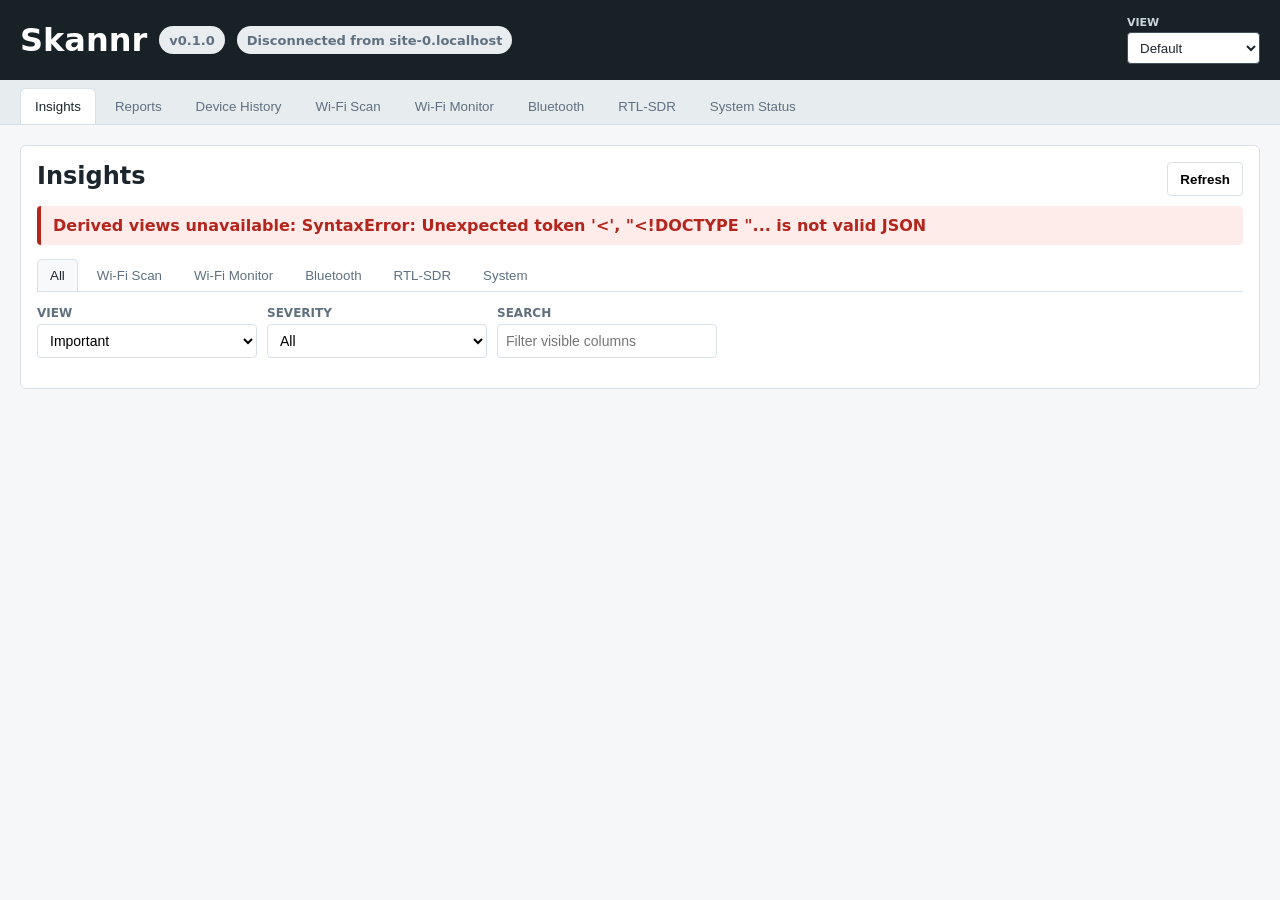
==== static/index.html @ c68ab0bd "Initial Skannr commit" ====
<!doctype html>
<html lang="en">
<head>
  <meta charset="utf-8">
  <meta name="viewport" content="width=device-width, initial-scale=1">
  <title>Skannr</title>
  <link rel="stylesheet" href="/static/style.css?v=20260519-skannr">
</head>
<body>
  <header>
    <div class="header-title">
      <h1>Skannr</h1>
      <div id="app-version" class="badge muted">v0.1.0</div>
      <div id="socket-state" class="badge muted">Disconnected</div>
    </div>
    <div class="header-actions">
      <label>View
        <select id="view-window-filter">
          <option value="default">Default</option>
          <option value="all">All retained logs</option>
        </select>
      </label>
    </div>
  </header>

  <nav class="tabs">
    <button class="tab active" data-tab="insights">Insights</button>
    <button class="tab" data-tab="reports">Reports</button>
    <button class="tab" data-tab="history">Device History</button>
    <button class="tab" data-tab="wifi">Wi-Fi Scan</button>
    <button class="tab" data-tab="wifi_monitor">Wi-Fi Monitor</button>
    <button class="tab" data-tab="bluetooth">Bluetooth</button>
    <button class="tab" data-tab="rtlsdr">RTL-SDR</button>
    <button class="tab" data-tab="system">System Status</button>
  </nav>

  <main>
    <section id="tab-insights" class="panel active">
      <div class="panel-head">
        <h2>Insights</h2>
        <button id="insights-refresh" class="action-button">Refresh</button>
      </div>
      <div id="insights-status" class="status-strip muted">Waiting for insights</div>
      <div class="subtabs" data-subtab-group="insights"></div>
      <div class="filter-bar">
        <label>View
          <select id="insights-activity-filter">
            <option value="important">Important</option>
            <option value="recent">Recent</option>
            <option value="all">All</option>
          </select>
        </label>
        <label>Severity
          <select id="insights-severity-filter">
            <option value="all">All</option>
            <option value="warning">Warning only</option>
            <option value="warning_error">Warning + Error</option>
            <option value="error">Error only</option>
          </select>
        </label>
        <label>Search
          <input id="insights-search" type="search" placeholder="Filter visible columns">
        </label>
      </div>
      <table class="system-status-table">
        <thead id="insights-head"></thead>
        <tbody id="insights-list"></tbody>
      </table>
    </section>

    <section id="tab-reports" class="panel">
      <div class="panel-head">
        <h2>Reports</h2>
        <button id="reports-refresh" class="action-button">Refresh</button>
      </div>
      <div id="reports-status" class="status-strip muted">Waiting for reports</div>
      <div class="subtabs" data-subtab-group="reports"></div>
      <div class="filter-bar">
        <label>Search
          <input id="reports-search" type="search" placeholder="Filter visible columns">
        </label>
      </div>
      <table class="reports-table">
        <thead id="reports-head"></thead>
        <tbody id="reports-list"></tbody>
      </table>
    </section>

    <section id="tab-history" class="panel">
      <div class="panel-head">
        <h2>Device History</h2>
        <button id="history-refresh" class="action-button">Refresh</button>
      </div>
      <div id="history-status" class="status-strip muted">Waiting for device history</div>
      <div class="subtabs" data-subtab-group="history"></div>
      <div class="filter-bar">
        <label>Search
          <input id="history-search" type="search" placeholder="Filter visible columns">
        </label>
      </div>
      <div id="history-wifi-panel" class="subpanel history-source-panel" data-source="wifi">
        <h3>Wi-Fi Access Points</h3>
        <table>
          <thead><tr><th>SSID</th><th>BSSID</th><th>Vendor</th><th>First Seen</th><th>Last Seen</th><th>Channels / Freq</th><th>Encryption</th><th>Signal</th><th>Seen</th><th>Insights</th></tr></thead>
          <tbody id="history-wifi-aps"></tbody>
        </table>
        <h3>Wi-Fi Clients</h3>
        <table>
          <thead><tr><th>Client MAC</th><th>Vendor</th><th>Probed SSIDs</th><th>First Seen</th><th>Last Seen</th><th>Signal</th><th>Probes</th><th>Assoc</th><th>Deauth</th><th>Disassoc</th><th>Insights</th></tr></thead>
          <tbody id="history-wifi-clients"></tbody>
        </table>
      </div>
      <div id="history-wifi-monitor-panel" class="subpanel history-source-panel" data-source="wifi_monitor">
        <h3>Wi-Fi Monitor</h3>
        <div class="status-strip muted">Monitor-mode AP, probe, association, and deauth events are folded into the Wi-Fi device history above.</div>
      </div>
      <div id="history-bluetooth-panel" class="subpanel history-source-panel" data-source="bluetooth">
        <h3>Bluetooth Devices</h3>
        <table>
          <thead><tr><th>MAC</th><th>Transport</th><th>Names</th><th>Manufacturer</th><th>Model</th><th>Firmware</th><th>First Seen</th><th>Last Seen</th><th>Signal</th><th>BLE Seen</th><th>BLE Updates</th><th>BLE Lost</th><th>Classic Seen</th><th>Sessions</th><th>Insights</th></tr></thead>
          <tbody id="history-bluetooth-devices"></tbody>
        </table>
      </div>
      <div id="history-rtlsdr-panel" class="subpanel history-source-panel" data-source="rtlsdr">
        <h3>RTL-SDR</h3>
        <div class="status-strip muted">No RTL-SDR device-history summary yet</div>
      </div>
      <div id="history-system-panel" class="subpanel history-source-panel" data-source="system">
        <h3>System</h3>
        <div class="status-strip muted">No System device-history summary yet</div>
      </div>
    </section>

    <section id="tab-wifi" class="panel">
      <div class="panel-head">
        <h2>Wi-Fi Scan</h2>
        <div id="wifi-status" class="badge">Waiting</div>
      </div>
      <div id="wifi-banner" class="status-strip muted">Waiting for collector status</div>
      <div class="filter-bar">
        <label>SSID
          <select id="wifi-ssid-filter">
            <option value="all">All</option>
          </select>
        </label>
        <label>Encryption
          <select id="wifi-encryption-filter">
            <option value="all">All</option>
          </select>
        </label>
        <label>Signal
          <select id="wifi-signal-filter">
            <option value="all">All</option>
          </select>
        </label>
      </div>
      <h3>Access Points</h3>
      <table>
        <thead><tr><th>SSID</th><th>BSSID</th><th>Vendor</th><th>Channel / Freq</th><th>Encryption</th><th>Signal</th><th>Last Seen</th></tr></thead>
        <tbody id="wifi-aps"></tbody>
      </table>
    </section>

    <section id="tab-wifi_monitor" class="panel">
      <div class="panel-head">
        <h2>Wi-Fi Monitor</h2>
        <div id="wifi_monitor-status" class="badge">Waiting</div>
      </div>
      <div id="wifi_monitor-banner" class="status-strip muted">Waiting for collector status</div>
      <div id="wifi-monitor-plan" class="status-strip muted">Start on demand after a monitor-mode interface exists</div>
      <table>
        <thead><tr><th>Type</th><th>Channel</th><th>Client</th><th>AP/BSSID</th><th>SSID</th><th>Signal</th><th>Time</th></tr></thead>
        <tbody id="wifi-monitor-events"></tbody>
      </table>
    </section>

    <section id="tab-bluetooth" class="panel">
      <div class="panel-head">
        <h2>Bluetooth</h2>
      </div>
      <div class="subtabs">
        <button class="subtab active" data-bluetooth-subtab="ble">BLE Scan</button>
        <button class="subtab" data-bluetooth-subtab="classic">Classic Scan</button>
        <button class="subtab" data-bluetooth-subtab="identify">BLE Identify</button>
      </div>

      <div class="subpanel bluetooth-source-panel active" data-bluetooth-source="ble">
        <div class="panel-head">
          <h3>BLE Scan</h3>
          <div id="ble-status" class="badge">Waiting</div>
        </div>
        <div id="ble-banner" class="status-strip muted">Waiting for collector status</div>
        <div class="filter-bar">
          <label>MAC
            <select id="ble-mac-filter">
              <option value="all">All</option>
            </select>
          </label>
        </div>
        <table>
          <thead><tr><th>MAC</th><th>Name</th><th>RSSI</th><th>Manufacturer</th><th>Services</th><th>Last Seen</th></tr></thead>
          <tbody id="ble-devices"></tbody>
        </table>
      </div>

      <div class="subpanel bluetooth-source-panel" data-bluetooth-source="classic">
        <div class="panel-head">
          <h3>Classic Scan</h3>
          <div id="bt_classic-status" class="badge">Waiting</div>
        </div>
        <div id="bt_classic-banner" class="status-strip muted">Start classic Bluetooth inquiry on demand</div>
        <div id="bt-classic-scan-state" class="status-strip muted">No classic inquiry pass has completed yet</div>
        <div class="control-bar">
          <button id="bt-classic-start" class="action-button">Start Classic Scan</button>
          <button id="bt-classic-stop" class="action-button">Stop Classic Scan</button>
        </div>
        <table>
          <thead><tr><th>MAC</th><th>Name</th><th>Manufacturer</th><th>Class</th><th>Clock Offset</th><th>Last Seen</th></tr></thead>
          <tbody id="bt-classic-devices"></tbody>
        </table>
      </div>

      <div class="subpanel bluetooth-source-panel" data-bluetooth-source="identify">
        <div class="panel-head">
          <h3>BLE Identify</h3>
          <div id="ble_identify-status" class="badge">Waiting</div>
        </div>
        <div id="ble_identify-banner" class="status-strip muted">Enter a BLE MAC and identify on demand</div>
        <div class="control-bar">
          <label>BLE MAC <input id="ble-identify-mac" type="text" placeholder="AA:BB:CC:DD:EE:FF"></label>
          <label>Timeout seconds <input id="ble-identify-timeout" type="number" value="10" min="1"></label>
          <button id="ble-identify-button" class="action-button">Identify</button>
        </div>
        <h3>Known BLE Devices</h3>
        <table>
          <thead><tr><th>MAC</th><th>Name</th><th>Manufacturer</th><th>RSSI</th><th>Last Seen</th><th>Identity</th><th>Action</th></tr></thead>
          <tbody id="ble-identify-devices"></tbody>
        </table>
        <h3>Identify Results</h3>
        <table>
          <thead><tr><th>Time</th><th>MAC</th><th>Result</th><th>Manufacturer</th><th>Model</th><th>Firmware</th><th>Hardware</th><th>Software</th></tr></thead>
          <tbody id="ble-identify-results"></tbody>
        </table>
      </div>
    </section>

    <section id="tab-rtlsdr" class="panel">
      <div class="panel-head">
        <h2>RTL-SDR</h2>
        <div id="rtlsdr-status" class="badge">Waiting</div>
      </div>
      <div id="rtlsdr-banner" class="status-strip muted">Waiting for collector status</div>
      <div class="control-bar">
        <label>Start MHz <input id="rtlsdr-start" type="number"></label>
        <label>End MHz <input id="rtlsdr-end" type="number"></label>
        <label>Step kHz <input id="rtlsdr-step" type="number"></label>
        <label>Gain <input id="rtlsdr-gain" type="text"></label>
        <label>Threshold dB <input id="rtlsdr-threshold" type="number"></label>
      </div>
      <div id="baseline-state" class="status-strip">Baseline pending</div>
      <h3>Active Signals</h3>
      <table>
        <thead><tr><th>Frequency MHz</th><th>Power dBm</th><th>Above Floor dB</th><th>First Detected</th><th>Last Seen</th></tr></thead>
        <tbody id="rtlsdr-signals"></tbody>
      </table>
      <h3>Signal Event Log</h3>
      <ul id="rtlsdr-events" class="event-list"></ul>
    </section>

    <section id="tab-system" class="panel">
      <h2>Collector Health</h2>
      <table class="collector-health-table">
        <thead><tr><th>Name</th><th>State</th><th>Hardware</th><th>Software</th><th>Events</th><th>Last Event</th><th>Warning</th><th>Control</th></tr></thead>
        <tbody id="collector-health"></tbody>
      </table>
    </section>
  </main>

  <script src="/static/app.js?v=20260519-header-connection"></script>
</body>
</html>
---- static/style.css ----
:root {
  color-scheme: light;
  --bg: #f6f7f8;
  --panel: #ffffff;
  --text: #1d252d;
  --muted: #607080;
  --line: #d9e0e6;
  --accent: #28666e;
  --ok: #2f7d32;
  --warn: #a86600;
  --alert: #b3261e;
}

* {
  box-sizing: border-box;
}

body {
  margin: 0;
  background: var(--bg);
  color: var(--text);
  font-family: system-ui, -apple-system, BlinkMacSystemFont, "Segoe UI", sans-serif;
}

header {
  display: flex;
  align-items: center;
  justify-content: space-between;
  padding: 16px 20px;
  background: #172126;
  color: #fff;
}

.header-title {
  display: flex;
  align-items: center;
  gap: 12px;
}

.header-actions {
  display: flex;
  align-items: center;
  gap: 12px;
}

.header-actions label {
  display: grid;
  gap: 3px;
  color: #c9d4db;
  font-size: 11px;
  font-weight: 650;
  text-transform: uppercase;
}

.header-actions select {
  min-height: 32px;
  border: 1px solid #40515a;
  border-radius: 4px;
  padding: 4px 8px;
  background: #fff;
  color: var(--text);
}

h1,
h2,
h3 {
  margin: 0;
  font-weight: 650;
}

.tabs {
  display: flex;
  flex-wrap: wrap;
  gap: 4px;
  padding: 8px 20px 0;
  background: #e7ecef;
  border-bottom: 1px solid var(--line);
}

.tab {
  border: 1px solid transparent;
  border-bottom: 0;
  background: transparent;
  color: var(--muted);
  padding: 10px 14px;
  border-radius: 6px 6px 0 0;
  cursor: pointer;
}

.tab.active {
  background: var(--panel);
  color: var(--text);
  border-color: var(--line);
}

.subtabs {
  display: flex;
  flex-wrap: wrap;
  gap: 6px;
  margin: 14px 0;
  border-bottom: 1px solid var(--line);
}

.subtab {
  border: 1px solid transparent;
  border-bottom: 0;
  background: transparent;
  color: var(--muted);
  padding: 8px 12px;
  border-radius: 5px 5px 0 0;
  cursor: pointer;
}

.subtab.active {
  background: #f7f9fa;
  color: var(--text);
  border-color: var(--line);
}

.subpanel {
  display: none;
}

.subpanel.active {
  display: block;
}

main {
  padding: 20px;
}

.panel {
  display: none;
  background: var(--panel);
  border: 1px solid var(--line);
  border-radius: 6px;
  padding: 16px;
  overflow-x: auto;
}

.panel.active {
  display: block;
}

.panel-head,
.split {
  display: grid;
  grid-template-columns: 1fr auto;
  gap: 16px;
  align-items: start;
}

.control-bar {
  display: grid;
  grid-template-columns: repeat(5, minmax(120px, 1fr));
  gap: 10px;
  margin: 14px 0;
}

.control-bar label,
.filter-bar label {
  display: grid;
  gap: 4px;
  color: var(--muted);
  font-size: 12px;
  font-weight: 650;
  text-transform: uppercase;
}

.filter-bar {
  display: flex;
  gap: 10px;
  margin: 14px 0;
}

.filter-bar label {
  min-width: 220px;
}

.control-bar input,
.filter-bar input,
.filter-bar select {
  min-height: 34px;
  border: 1px solid var(--line);
  border-radius: 4px;
  padding: 6px 8px;
  font-size: 14px;
  background: #fff;
}

.status-strip {
  border-left: 4px solid var(--accent);
  background: #eef5f6;
  padding: 10px 12px;
  border-radius: 4px;
  color: var(--accent);
  font-weight: 650;
  margin: 10px 0;
}

.status-strip.ok {
  border-left-color: var(--ok);
  background: #eaf5eb;
  color: var(--ok);
}

.status-strip.warning {
  border-left-color: var(--warn);
  background: #fff4df;
  color: var(--warn);
}

.status-strip.alert {
  border-left-color: var(--alert);
  background: #fdecea;
  color: var(--alert);
}

.status-strip.muted {
  border-left-color: var(--muted);
  background: #e9edf0;
  color: var(--muted);
}

.split {
  grid-template-columns: repeat(2, minmax(0, 1fr));
  margin-top: 16px;
}

.badge {
  display: inline-flex;
  align-items: center;
  min-height: 28px;
  padding: 4px 10px;
  border-radius: 999px;
  background: #edf3f4;
  color: var(--accent);
  font-size: 13px;
  font-weight: 600;
}

.badge.ok {
  background: #eaf5eb;
  color: var(--ok);
}

.badge.warning {
  background: #fff4df;
  color: var(--warn);
}

.badge.alert {
  background: #fdecea;
  color: var(--alert);
}

.badge.muted {
  background: #e9edf0;
  color: var(--muted);
}

table {
  width: 100%;
  border-collapse: collapse;
  margin-top: 12px;
  table-layout: auto;
}

#insights-list td:nth-child(1),
#insights-head th:nth-child(1) {
  min-width: 150px;
  white-space: nowrap;
}

#insights-list td:nth-child(2),
#insights-head th:nth-child(2) {
  min-width: 90px;
  white-space: nowrap;
}

#insights-list td:nth-child(3),
#insights-head th:nth-child(3),
#insights-list td:nth-child(4),
#insights-head th:nth-child(4) {
  min-width: 120px;
  white-space: nowrap;
}

#insights-list td:last-child,
#insights-head th:last-child {
  min-width: 360px;
  width: 45%;
}

.system-status-table th:nth-child(7),
.system-status-table td:nth-child(7) {
  width: 18%;
}

.system-status-table th:nth-child(8),
.system-status-table td:nth-child(8) {
  min-width: 150px;
  width: 150px;
  white-space: nowrap;
}

.reports-table .report-col-generated,
.reports-table .report-col-severity,
.reports-table .report-col-source,
.reports-table .report-col-type {
  width: 1%;
  white-space: nowrap;
}

.reports-table .report-col-last-seen {
  white-space: nowrap;
}

.reports-table .report-col-summary,
.reports-table .report-col-evidence {
  min-width: 260px;
}

.collector-health-table th:nth-child(5),
.collector-health-table td:nth-child(5) {
  min-width: 82px;
  width: 82px;
  white-space: nowrap;
}

.collector-health-table th:nth-child(8),
.collector-health-table td:nth-child(8) {
  min-width: 170px;
  width: 170px;
  white-space: nowrap;
}

.collector-health-table td:nth-child(8) button {
  min-width: 58px;
}

th,
td {
  border-bottom: 1px solid var(--line);
  padding: 8px;
  text-align: left;
  vertical-align: top;
  overflow-wrap: anywhere;
  word-break: normal;
  font-size: 14px;
}

th {
  color: var(--muted);
  font-size: 12px;
  text-transform: uppercase;
}

.alert-block {
  border-radius: 6px;
  padding: 22px;
  color: #fff;
  font-size: 32px;
  font-weight: 750;
  text-align: center;
  background: var(--ok);
}

.alert-block.warning {
  background: var(--warn);
}

.alert-block.alert {
  background: var(--alert);
}

.event-list {
  margin: 12px 0 0;
  padding: 0;
  list-style: none;
  max-height: 420px;
  overflow: auto;
}

.event-list li {
  border-bottom: 1px solid var(--line);
  padding: 8px 0;
  font-family: ui-monospace, SFMono-Regular, Menlo, Consolas, monospace;
  font-size: 12px;
}

td button {
  margin-right: 6px;
  border: 1px solid var(--line);
  background: #fff;
  border-radius: 4px;
  padding: 5px 8px;
  cursor: pointer;
}

.action-button {
  min-height: 34px;
  border: 1px solid var(--line);
  background: #fff;
  border-radius: 4px;
  padding: 6px 12px;
  cursor: pointer;
  font-weight: 650;
}

.native-frame-actions {
  margin: 10px 0;
}

.native-frame-actions a {
  display: inline-flex;
  align-items: center;
  min-height: 34px;
  border: 1px solid var(--line);
  border-radius: 4px;
  padding: 6px 10px;
  color: var(--accent);
  background: #fff;
  text-decoration: none;
  font-weight: 650;
}

.native-frame {
  width: 100%;
  height: 720px;
  border: 1px solid var(--line);
  border-radius: 6px;
  background: #fff;
}

@media (max-width: 900px) {
  .split,
  .panel-head,
  .control-bar {
    grid-template-columns: 1fr;
  }

  .tabs {
    overflow-x: auto;
  }
}
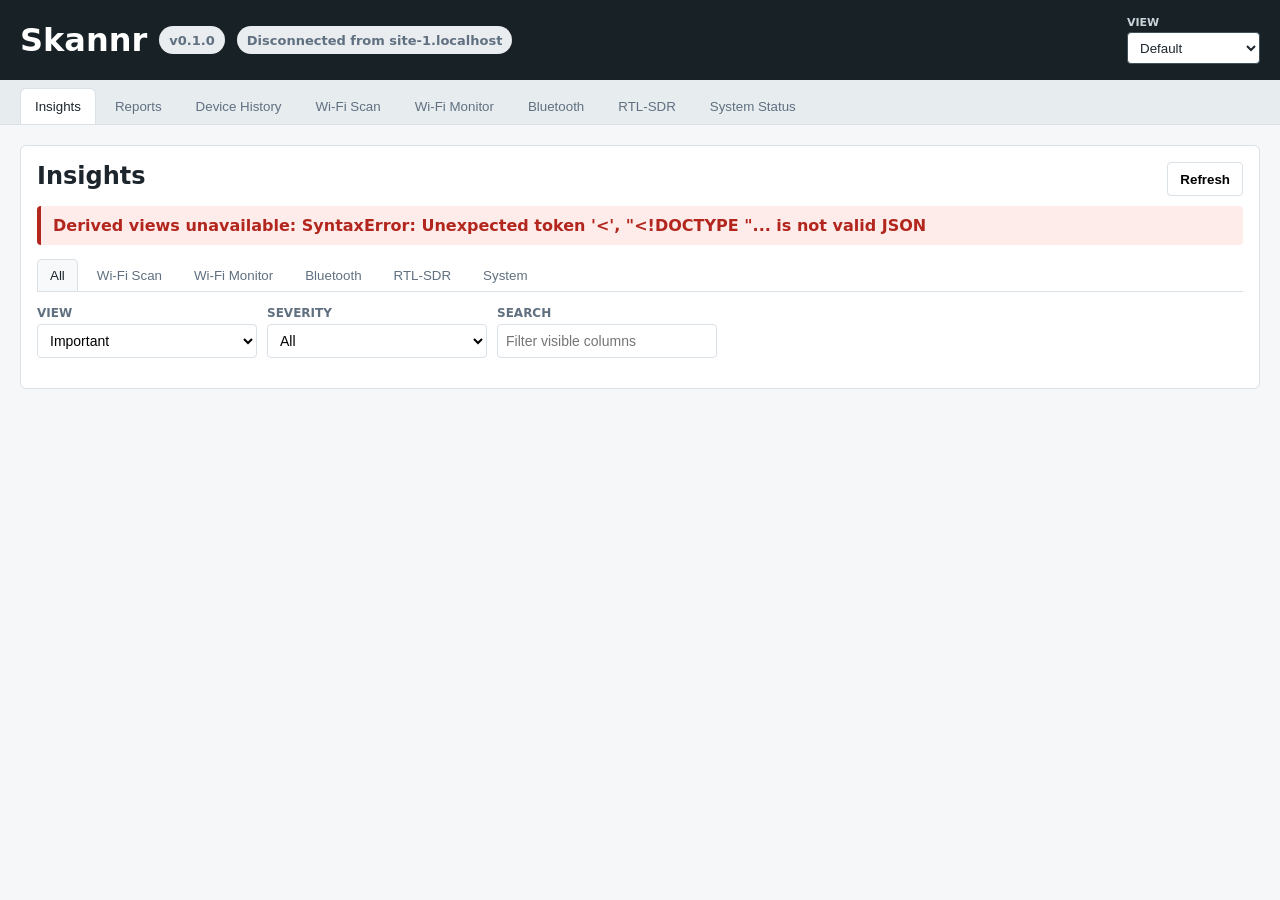
==== commit d51b74ff: "Release 0.1.1" ====
--- a/static/index.html
+++ b/static/index.html
@@ -104,15 +104,15 @@
           <thead><tr><th>SSID</th><th>BSSID</th><th>Vendor</th><th>First Seen</th><th>Last Seen</th><th>Channels / Freq</th><th>Encryption</th><th>Signal</th><th>Seen</th><th>Insights</th></tr></thead>
           <tbody id="history-wifi-aps"></tbody>
         </table>
+      </div>
+      <div id="history-wifi-monitor-panel" class="subpanel history-source-panel" data-source="wifi_monitor">
+        <h3>Wi-Fi Monitor</h3>
+        <div class="status-strip muted">Monitor-mode AP observations are folded into Wi-Fi Access Points. Client, probe, association, and disconnect activity is shown here.</div>
         <h3>Wi-Fi Clients</h3>
         <table>
           <thead><tr><th>Client MAC</th><th>Vendor</th><th>Probed SSIDs</th><th>First Seen</th><th>Last Seen</th><th>Signal</th><th>Probes</th><th>Assoc</th><th>Deauth</th><th>Disassoc</th><th>Insights</th></tr></thead>
           <tbody id="history-wifi-clients"></tbody>
         </table>
-      </div>
-      <div id="history-wifi-monitor-panel" class="subpanel history-source-panel" data-source="wifi_monitor">
-        <h3>Wi-Fi Monitor</h3>
-        <div class="status-strip muted">Monitor-mode AP, probe, association, and deauth events are folded into the Wi-Fi device history above.</div>
       </div>
       <div id="history-bluetooth-panel" class="subpanel history-source-panel" data-source="bluetooth">
         <h3>Bluetooth Devices</h3>
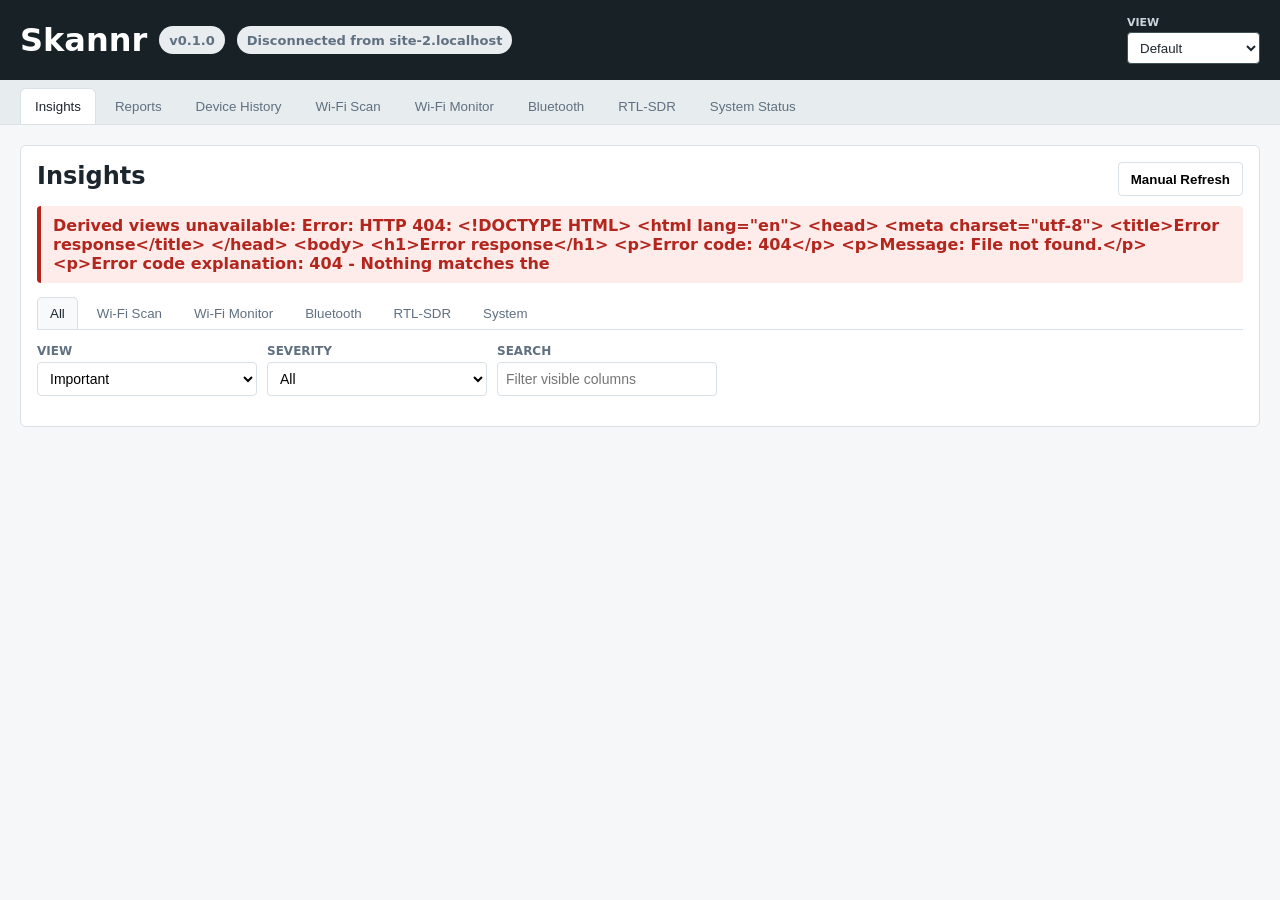
==== commit 61effdb3: "Release 0.1.2" ====
--- a/static/index.html
+++ b/static/index.html
@@ -38,7 +38,7 @@
     <section id="tab-insights" class="panel active">
       <div class="panel-head">
         <h2>Insights</h2>
-        <button id="insights-refresh" class="action-button">Refresh</button>
+        <button id="insights-refresh" class="action-button">Manual Refresh</button>
       </div>
       <div id="insights-status" class="status-strip muted">Waiting for insights</div>
       <div class="subtabs" data-subtab-group="insights"></div>
@@ -71,7 +71,7 @@
     <section id="tab-reports" class="panel">
       <div class="panel-head">
         <h2>Reports</h2>
-        <button id="reports-refresh" class="action-button">Refresh</button>
+        <button id="reports-refresh" class="action-button">Manual Refresh</button>
       </div>
       <div id="reports-status" class="status-strip muted">Waiting for reports</div>
       <div class="subtabs" data-subtab-group="reports"></div>
@@ -89,7 +89,7 @@
     <section id="tab-history" class="panel">
       <div class="panel-head">
         <h2>Device History</h2>
-        <button id="history-refresh" class="action-button">Refresh</button>
+        <button id="history-refresh" class="action-button">Manual Refresh</button>
       </div>
       <div id="history-status" class="status-strip muted">Waiting for device history</div>
       <div class="subtabs" data-subtab-group="history"></div>
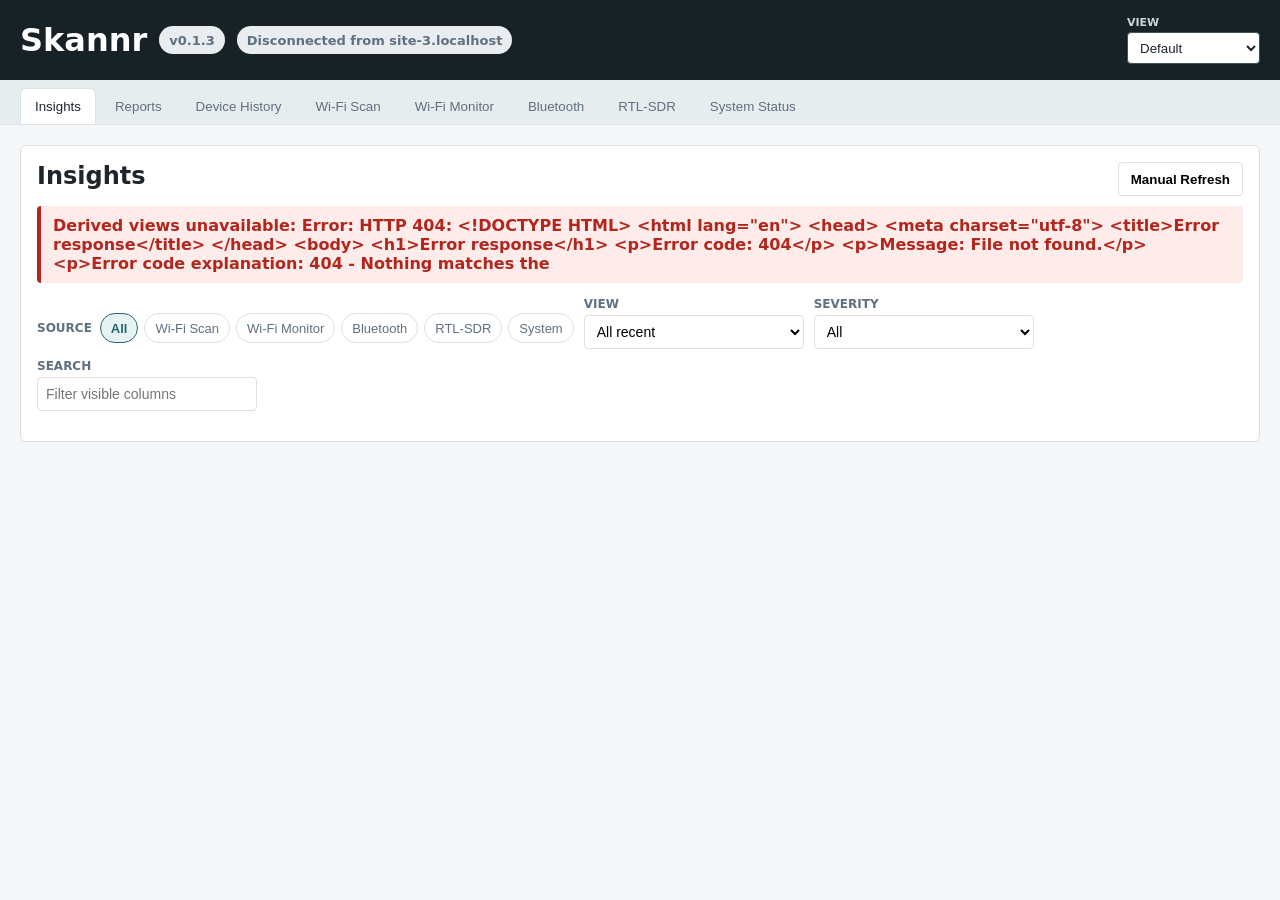
==== commit 6d0bc440: "Misc UI and Reports changes" ====
--- a/static/index.html
+++ b/static/index.html
@@ -4,13 +4,13 @@
   <meta charset="utf-8">
   <meta name="viewport" content="width=device-width, initial-scale=1">
   <title>Skannr</title>
-  <link rel="stylesheet" href="/static/style.css?v=20260519-skannr">
+  <link rel="stylesheet" href="/static/style.css">
 </head>
 <body>
   <header>
     <div class="header-title">
       <h1>Skannr</h1>
-      <div id="app-version" class="badge muted">v0.1.0</div>
+      <div id="app-version" class="badge muted">v0.1.3</div>
       <div id="socket-state" class="badge muted">Disconnected</div>
     </div>
     <div class="header-actions">
@@ -41,13 +41,13 @@
         <button id="insights-refresh" class="action-button">Manual Refresh</button>
       </div>
       <div id="insights-status" class="status-strip muted">Waiting for insights</div>
-      <div class="subtabs" data-subtab-group="insights"></div>
-      <div class="filter-bar">
+      <div class="filter-bar">
+        <div class="source-filter" data-subtab-group="insights" aria-label="Insight source filter"></div>
         <label>View
           <select id="insights-activity-filter">
+            <option value="all">All recent</option>
             <option value="important">Important</option>
             <option value="recent">Recent</option>
-            <option value="all">All</option>
           </select>
         </label>
         <label>Severity
@@ -74,12 +74,26 @@
         <button id="reports-refresh" class="action-button">Manual Refresh</button>
       </div>
       <div id="reports-status" class="status-strip muted">Waiting for reports</div>
-      <div class="subtabs" data-subtab-group="reports"></div>
-      <div class="filter-bar">
+      <div class="filter-bar">
+        <div class="source-filter" data-subtab-group="reports" aria-label="Report source filter"></div>
+        <label>Type
+          <select id="reports-type-filter">
+            <option value="all">All</option>
+            <option value="security">Security</option>
+            <option value="presence">Presence</option>
+            <option value="signal">Signal</option>
+            <option value="new">New</option>
+            <option value="behavior">Behavior</option>
+            <option value="identity">Identity</option>
+            <option value="collector">Collector</option>
+            <option value="analysis">Analysis</option>
+          </select>
+        </label>
         <label>Search
           <input id="reports-search" type="search" placeholder="Filter visible columns">
         </label>
       </div>
+      <div id="reports-summary" class="status-strip muted"></div>
       <table class="reports-table">
         <thead id="reports-head"></thead>
         <tbody id="reports-list"></tbody>
@@ -92,8 +106,8 @@
         <button id="history-refresh" class="action-button">Manual Refresh</button>
       </div>
       <div id="history-status" class="status-strip muted">Waiting for device history</div>
-      <div class="subtabs" data-subtab-group="history"></div>
-      <div class="filter-bar">
+      <div class="filter-bar">
+        <div class="source-filter" data-subtab-group="history" aria-label="Device history source filter"></div>
         <label>Search
           <input id="history-search" type="search" placeholder="Filter visible columns">
         </label>
@@ -108,6 +122,7 @@
       <div id="history-wifi-monitor-panel" class="subpanel history-source-panel" data-source="wifi_monitor">
         <h3>Wi-Fi Monitor</h3>
         <div class="status-strip muted">Monitor-mode AP observations are folded into Wi-Fi Access Points. Client, probe, association, and disconnect activity is shown here.</div>
+        <div id="history-wifi-monitor-empty" class="status-strip muted"></div>
         <h3>Wi-Fi Clients</h3>
         <table>
           <thead><tr><th>Client MAC</th><th>Vendor</th><th>Probed SSIDs</th><th>First Seen</th><th>Last Seen</th><th>Signal</th><th>Probes</th><th>Assoc</th><th>Deauth</th><th>Disassoc</th><th>Insights</th></tr></thead>
@@ -117,7 +132,7 @@
       <div id="history-bluetooth-panel" class="subpanel history-source-panel" data-source="bluetooth">
         <h3>Bluetooth Devices</h3>
         <table>
-          <thead><tr><th>MAC</th><th>Transport</th><th>Names</th><th>Manufacturer</th><th>Model</th><th>Firmware</th><th>First Seen</th><th>Last Seen</th><th>Signal</th><th>BLE Seen</th><th>BLE Updates</th><th>BLE Lost</th><th>Classic Seen</th><th>Sessions</th><th>Insights</th></tr></thead>
+          <thead><tr><th>MAC</th><th>Transport</th><th>Names</th><th>Manufacturer</th><th>Model</th><th>Serial</th><th>Firmware</th><th>PnP ID</th><th>First Seen</th><th>Last Seen</th><th>Signal</th><th>BLE Seen</th><th>BLE Updates</th><th>BLE Lost</th><th>Classic Seen</th><th>Sessions</th><th>Insights</th></tr></thead>
           <tbody id="history-bluetooth-devices"></tbody>
         </table>
       </div>
@@ -125,10 +140,6 @@
         <h3>RTL-SDR</h3>
         <div class="status-strip muted">No RTL-SDR device-history summary yet</div>
       </div>
-      <div id="history-system-panel" class="subpanel history-source-panel" data-source="system">
-        <h3>System</h3>
-        <div class="status-strip muted">No System device-history summary yet</div>
-      </div>
     </section>
 
     <section id="tab-wifi" class="panel">
@@ -138,20 +149,8 @@
       </div>
       <div id="wifi-banner" class="status-strip muted">Waiting for collector status</div>
       <div class="filter-bar">
-        <label>SSID
-          <select id="wifi-ssid-filter">
-            <option value="all">All</option>
-          </select>
-        </label>
-        <label>Encryption
-          <select id="wifi-encryption-filter">
-            <option value="all">All</option>
-          </select>
-        </label>
-        <label>Signal
-          <select id="wifi-signal-filter">
-            <option value="all">All</option>
-          </select>
+        <label>Search
+          <input id="wifi-search" type="search" placeholder="SSID, BSSID, vendor, channel, encryption">
         </label>
       </div>
       <h3>Access Points</h3>
@@ -181,7 +180,6 @@
       <div class="subtabs">
         <button class="subtab active" data-bluetooth-subtab="ble">BLE Scan</button>
         <button class="subtab" data-bluetooth-subtab="classic">Classic Scan</button>
-        <button class="subtab" data-bluetooth-subtab="identify">BLE Identify</button>
       </div>
 
       <div class="subpanel bluetooth-source-panel active" data-bluetooth-source="ble">
@@ -191,15 +189,19 @@
         </div>
         <div id="ble-banner" class="status-strip muted">Waiting for collector status</div>
         <div class="filter-bar">
-          <label>MAC
-            <select id="ble-mac-filter">
-              <option value="all">All</option>
-            </select>
+          <label>Search
+            <input id="ble-search" type="search" placeholder="MAC, name, manufacturer, service">
           </label>
         </div>
         <table>
-          <thead><tr><th>MAC</th><th>Name</th><th>RSSI</th><th>Manufacturer</th><th>Services</th><th>Last Seen</th></tr></thead>
+          <thead><tr><th>MAC</th><th>Name</th><th>RSSI</th><th>Manufacturer</th><th>Services</th><th>Last Seen</th><th>Action</th></tr></thead>
           <tbody id="ble-devices"></tbody>
+        </table>
+        <h3>BLE Identify Activity</h3>
+        <div id="ble_identify-banner" class="status-strip muted">Identify runs only for recently seen BLE Scan rows</div>
+        <table>
+          <thead><tr><th>Time</th><th>MAC</th><th>Result</th><th>Manufacturer</th><th>Model</th><th>Serial</th><th>Firmware</th><th>Hardware</th><th>Software</th><th>PnP ID</th></tr></thead>
+          <tbody id="ble-identify-results"></tbody>
         </table>
       </div>
 
@@ -220,28 +222,6 @@
         </table>
       </div>
 
-      <div class="subpanel bluetooth-source-panel" data-bluetooth-source="identify">
-        <div class="panel-head">
-          <h3>BLE Identify</h3>
-          <div id="ble_identify-status" class="badge">Waiting</div>
-        </div>
-        <div id="ble_identify-banner" class="status-strip muted">Enter a BLE MAC and identify on demand</div>
-        <div class="control-bar">
-          <label>BLE MAC <input id="ble-identify-mac" type="text" placeholder="AA:BB:CC:DD:EE:FF"></label>
-          <label>Timeout seconds <input id="ble-identify-timeout" type="number" value="10" min="1"></label>
-          <button id="ble-identify-button" class="action-button">Identify</button>
-        </div>
-        <h3>Known BLE Devices</h3>
-        <table>
-          <thead><tr><th>MAC</th><th>Name</th><th>Manufacturer</th><th>RSSI</th><th>Last Seen</th><th>Identity</th><th>Action</th></tr></thead>
-          <tbody id="ble-identify-devices"></tbody>
-        </table>
-        <h3>Identify Results</h3>
-        <table>
-          <thead><tr><th>Time</th><th>MAC</th><th>Result</th><th>Manufacturer</th><th>Model</th><th>Firmware</th><th>Hardware</th><th>Software</th></tr></thead>
-          <tbody id="ble-identify-results"></tbody>
-        </table>
-      </div>
     </section>
 
     <section id="tab-rtlsdr" class="panel">
@@ -276,6 +256,7 @@
     </section>
   </main>
 
-  <script src="/static/app.js?v=20260519-header-connection"></script>
+  <script src="/static/tables.js"></script>
+  <script src="/static/app.js"></script>
 </body>
 </html>
--- a/static/style.css
+++ b/static/style.css
@@ -169,6 +169,8 @@
 
 .filter-bar {
   display: flex;
+  flex-wrap: wrap;
+  align-items: end;
   gap: 10px;
   margin: 14px 0;
 }
@@ -186,6 +188,42 @@
   padding: 6px 8px;
   font-size: 14px;
   background: #fff;
+}
+
+.source-filter {
+  display: flex;
+  flex-wrap: wrap;
+  align-items: center;
+  gap: 6px;
+  min-width: min(100%, 520px);
+  padding: 6px 0;
+}
+
+.source-filter::before {
+  content: "Source";
+  color: var(--muted);
+  font-size: 12px;
+  font-weight: 650;
+  text-transform: uppercase;
+  margin-right: 2px;
+}
+
+.source-filter-button {
+  min-height: 30px;
+  border: 1px solid var(--line);
+  border-radius: 999px;
+  background: #fff;
+  color: var(--muted);
+  padding: 5px 10px;
+  cursor: pointer;
+  font-size: 13px;
+}
+
+.source-filter-button.active {
+  border-color: var(--accent);
+  background: #e7f2f3;
+  color: var(--accent);
+  font-weight: 650;
 }
 
 .status-strip {
@@ -312,13 +350,42 @@
   white-space: nowrap;
 }
 
+.reports-table .report-col-score {
+  min-width: 48px;
+  width: 48px;
+  text-align: right;
+  white-space: nowrap;
+}
+
 .reports-table .report-col-last-seen {
   white-space: nowrap;
 }
 
 .reports-table .report-col-summary,
 .reports-table .report-col-evidence {
-  min-width: 260px;
+  min-width: 235px;
+}
+
+.evidence-list {
+  display: grid;
+  grid-template-columns: max-content minmax(0, 1fr);
+  column-gap: 8px;
+  row-gap: 3px;
+  margin: 0;
+}
+
+.evidence-list dt {
+  color: var(--muted);
+  font-size: 11px;
+  font-weight: 700;
+  text-transform: uppercase;
+  white-space: nowrap;
+}
+
+.evidence-list dd {
+  margin: 0;
+  min-width: 0;
+  color: var(--text);
 }
 
 .collector-health-table th:nth-child(5),
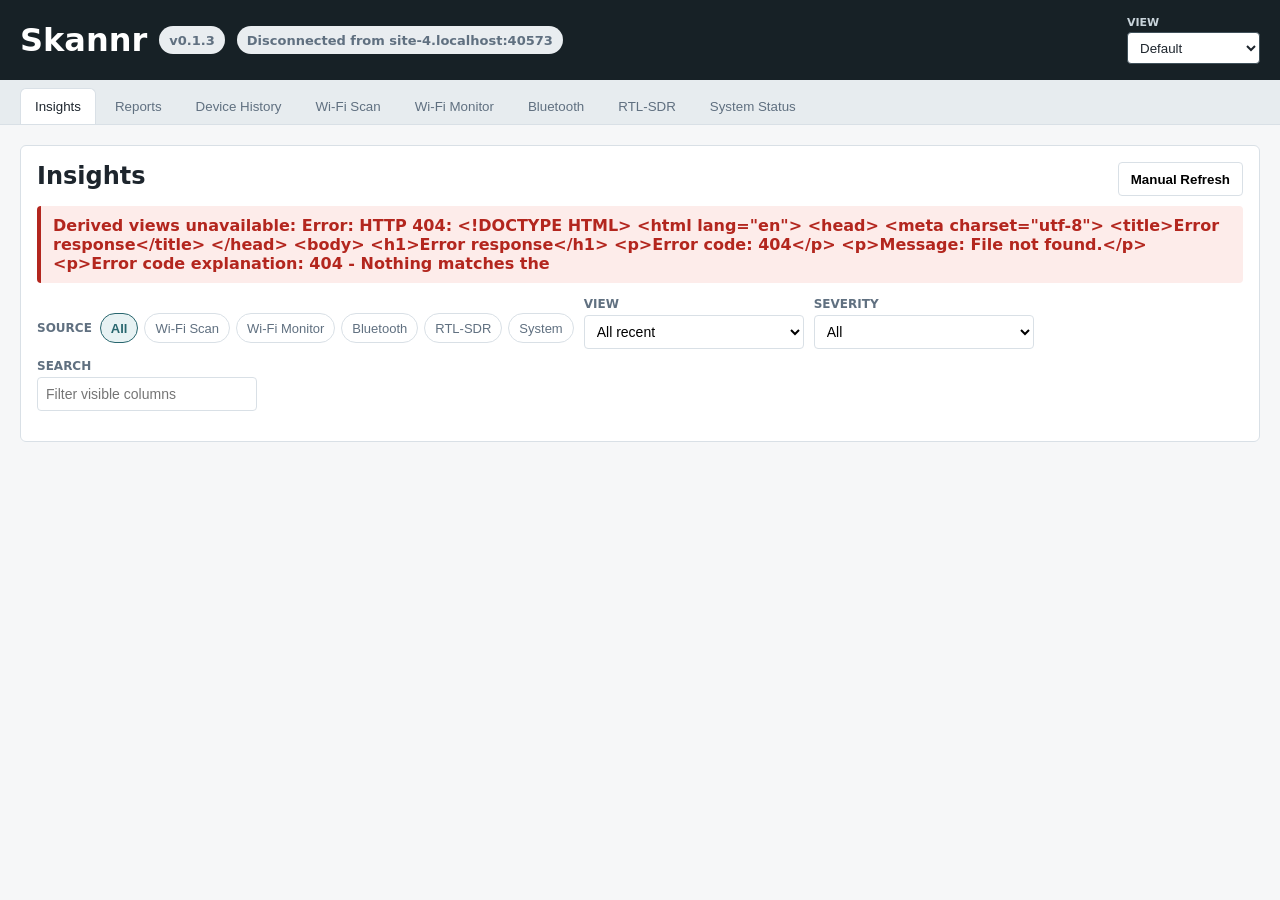
==== commit f07300f1: "Release 0.1.7" ====
--- a/static/index.html
+++ b/static/index.html
@@ -132,7 +132,7 @@
       <div id="history-bluetooth-panel" class="subpanel history-source-panel" data-source="bluetooth">
         <h3>Bluetooth Devices</h3>
         <table>
-          <thead><tr><th>MAC</th><th>Transport</th><th>Names</th><th>Manufacturer</th><th>Model</th><th>Serial</th><th>Firmware</th><th>PnP ID</th><th>First Seen</th><th>Last Seen</th><th>Signal</th><th>BLE Seen</th><th>BLE Updates</th><th>BLE Lost</th><th>Classic Seen</th><th>Sessions</th><th>Insights</th></tr></thead>
+          <thead><tr><th>MAC</th><th>Transport</th><th>Identity</th><th>Services / UUIDs</th><th>Model</th><th>Serial</th><th>Firmware</th><th>PnP ID</th><th>First Seen</th><th>Last Seen</th><th>Signal</th><th>BLE Seen</th><th>BLE Updates</th><th>BLE Lost</th><th>Classic Seen</th><th>Sessions</th><th>Insights</th></tr></thead>
           <tbody id="history-bluetooth-devices"></tbody>
         </table>
       </div>
@@ -190,11 +190,11 @@
         <div id="ble-banner" class="status-strip muted">Waiting for collector status</div>
         <div class="filter-bar">
           <label>Search
-            <input id="ble-search" type="search" placeholder="MAC, name, manufacturer, service">
+            <input id="ble-search" type="search" placeholder="MAC, identity, service UUID">
           </label>
         </div>
         <table>
-          <thead><tr><th>MAC</th><th>Name</th><th>RSSI</th><th>Manufacturer</th><th>Services</th><th>Last Seen</th><th>Action</th></tr></thead>
+          <thead><tr><th>MAC</th><th>Identity</th><th>RSSI</th><th>Services / UUIDs</th><th>Last Seen</th><th>Action</th></tr></thead>
           <tbody id="ble-devices"></tbody>
         </table>
         <h3>BLE Identify Activity</h3>
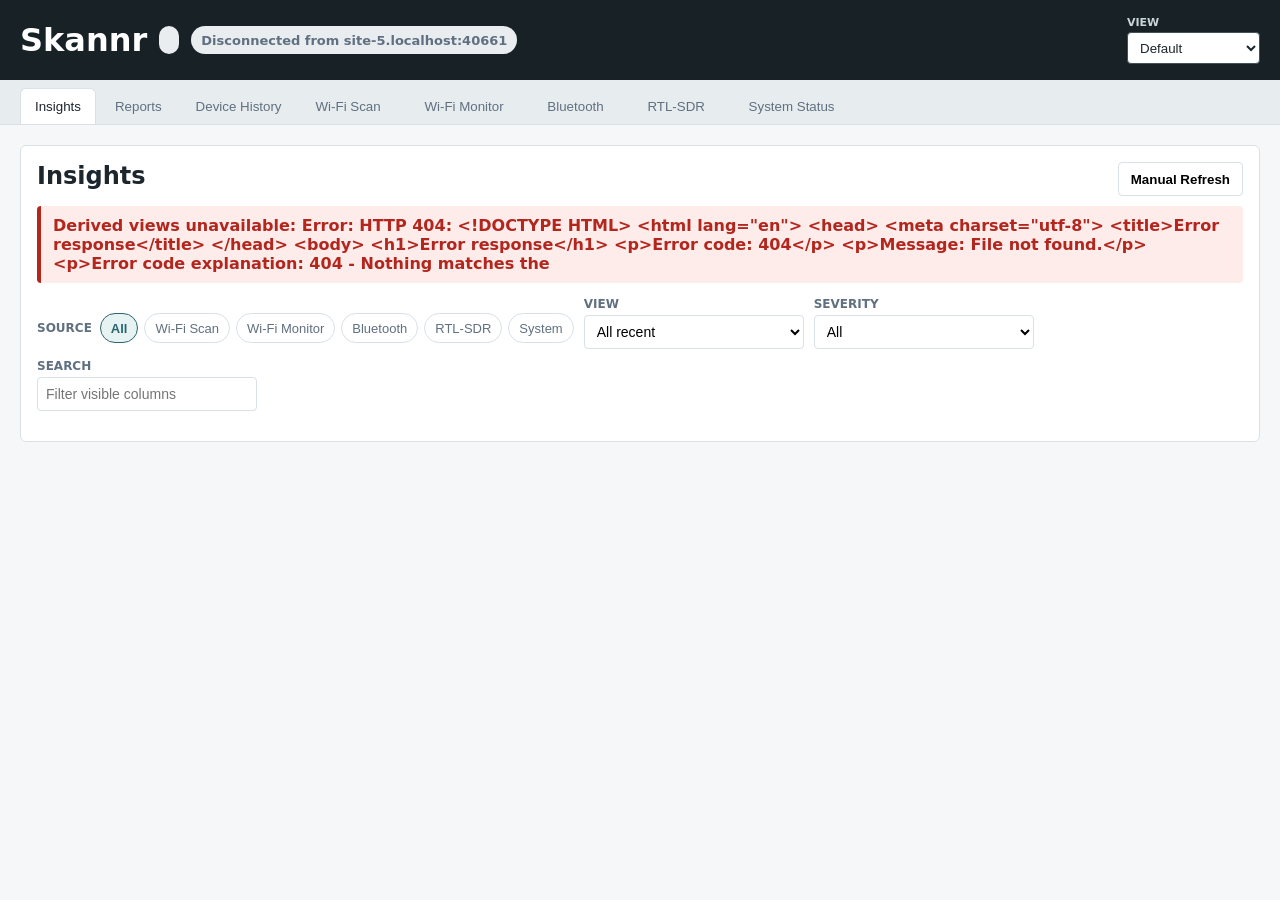
==== commit 5e121f5e: "Release 0.1.9" ====
--- a/static/index.html
+++ b/static/index.html
@@ -10,7 +10,7 @@
   <header>
     <div class="header-title">
       <h1>Skannr</h1>
-      <div id="app-version" class="badge muted">v0.1.3</div>
+      <div id="app-version" class="badge muted"></div>
       <div id="socket-state" class="badge muted">Disconnected</div>
     </div>
     <div class="header-actions">
@@ -27,10 +27,10 @@
     <button class="tab active" data-tab="insights">Insights</button>
     <button class="tab" data-tab="reports">Reports</button>
     <button class="tab" data-tab="history">Device History</button>
-    <button class="tab" data-tab="wifi">Wi-Fi Scan</button>
-    <button class="tab" data-tab="wifi_monitor">Wi-Fi Monitor</button>
-    <button class="tab" data-tab="bluetooth">Bluetooth</button>
-    <button class="tab" data-tab="rtlsdr">RTL-SDR</button>
+    <button class="tab" data-tab="wifi">Wi-Fi Scan <span class="tab-status-dots" data-status-tab="wifi"></span></button>
+    <button class="tab" data-tab="wifi_monitor">Wi-Fi Monitor <span class="tab-status-dots" data-status-tab="wifi_monitor"></span></button>
+    <button class="tab" data-tab="bluetooth">Bluetooth <span class="tab-status-dots" data-status-tab="bluetooth"></span></button>
+    <button class="tab" data-tab="rtlsdr">RTL-SDR <span class="tab-status-dots" data-status-tab="rtlsdr"></span></button>
     <button class="tab" data-tab="system">System Status</button>
   </nav>
 
@@ -76,19 +76,6 @@
       <div id="reports-status" class="status-strip muted">Waiting for reports</div>
       <div class="filter-bar">
         <div class="source-filter" data-subtab-group="reports" aria-label="Report source filter"></div>
-        <label>Type
-          <select id="reports-type-filter">
-            <option value="all">All</option>
-            <option value="security">Security</option>
-            <option value="presence">Presence</option>
-            <option value="signal">Signal</option>
-            <option value="new">New</option>
-            <option value="behavior">Behavior</option>
-            <option value="identity">Identity</option>
-            <option value="collector">Collector</option>
-            <option value="analysis">Analysis</option>
-          </select>
-        </label>
         <label>Search
           <input id="reports-search" type="search" placeholder="Filter visible columns">
         </label>
@@ -256,6 +243,19 @@
     </section>
   </main>
 
+  <div id="detail-backdrop" class="detail-backdrop" hidden>
+    <aside class="detail-panel" role="dialog" aria-modal="true" aria-labelledby="detail-title">
+      <div class="detail-head">
+        <div>
+          <div id="detail-kind" class="detail-kind">Detail</div>
+          <h2 id="detail-title">Detail</h2>
+        </div>
+        <button id="detail-close" class="action-button" type="button">Close</button>
+      </div>
+      <div id="detail-body" class="detail-body"></div>
+    </aside>
+  </div>
+
   <script src="/static/tables.js"></script>
   <script src="/static/app.js"></script>
 </body>
--- a/static/style.css
+++ b/static/style.css
@@ -93,6 +93,28 @@
   border-color: var(--line);
 }
 
+.tab-status-dots {
+  display: inline-flex;
+  align-items: center;
+  gap: 4px;
+  margin-left: 6px;
+  vertical-align: middle;
+}
+
+.tab-status-dot {
+  display: inline-block;
+  width: 8px;
+  height: 8px;
+  border: 1.5px solid var(--alert);
+  border-radius: 50%;
+  background: transparent;
+}
+
+.tab-status-dot.online {
+  border-color: var(--ok);
+  background: var(--ok);
+}
+
 .subtabs {
   display: flex;
   flex-wrap: wrap;
@@ -330,13 +352,13 @@
   width: 45%;
 }
 
-.system-status-table th:nth-child(7),
-.system-status-table td:nth-child(7) {
-  width: 18%;
-}
-
 .system-status-table th:nth-child(8),
 .system-status-table td:nth-child(8) {
+  width: 18%;
+}
+
+.system-status-table th:nth-child(9),
+.system-status-table td:nth-child(9) {
   min-width: 150px;
   width: 150px;
   white-space: nowrap;
@@ -364,6 +386,51 @@
 .reports-table .report-col-summary,
 .reports-table .report-col-evidence {
   min-width: 235px;
+}
+
+#history-bluetooth-panel table th:nth-child(1),
+#history-bluetooth-panel table td:nth-child(1) {
+  min-width: 18ch;
+  white-space: nowrap;
+}
+
+#history-bluetooth-panel table th:nth-child(2),
+#history-bluetooth-panel table td:nth-child(2) {
+  min-width: 10ch;
+  white-space: nowrap;
+}
+
+#history-bluetooth-panel table th:nth-child(4),
+#history-bluetooth-panel table td:nth-child(4) {
+  max-width: 22ch;
+}
+
+#history-bluetooth-panel table th:nth-child(5),
+#history-bluetooth-panel table td:nth-child(5),
+#history-bluetooth-panel table th:nth-child(6),
+#history-bluetooth-panel table td:nth-child(6) {
+  min-width: 7ch;
+  white-space: nowrap;
+}
+
+#history-bluetooth-panel table th:nth-child(7),
+#history-bluetooth-panel table td:nth-child(7),
+#history-bluetooth-panel table th:nth-child(16),
+#history-bluetooth-panel table td:nth-child(16) {
+  min-width: 9ch;
+  white-space: nowrap;
+}
+
+#history-bluetooth-panel table th:nth-child(8),
+#history-bluetooth-panel table td:nth-child(8) {
+  min-width: 8ch;
+  white-space: nowrap;
+}
+
+#history-bluetooth-panel table th:nth-child(17),
+#history-bluetooth-panel table td:nth-child(17) {
+  min-width: 8ch;
+  white-space: nowrap;
 }
 
 .evidence-list {
@@ -463,6 +530,121 @@
   border-radius: 4px;
   padding: 5px 8px;
   cursor: pointer;
+}
+
+.detail-link {
+  display: inline;
+  margin: 0;
+  border: 0;
+  background: transparent;
+  color: var(--accent);
+  padding: 0;
+  font: inherit;
+  font-weight: 650;
+  text-align: left;
+  text-decoration: underline;
+  text-decoration-thickness: 1px;
+  text-underline-offset: 2px;
+}
+
+.detail-backdrop {
+  position: fixed;
+  inset: 0;
+  z-index: 20;
+  display: grid;
+  justify-content: end;
+  background: rgba(23, 33, 38, 0.42);
+}
+
+.detail-backdrop[hidden] {
+  display: none;
+}
+
+.detail-panel {
+  width: min(880px, 100vw);
+  height: 100vh;
+  overflow: auto;
+  background: var(--panel);
+  border-left: 1px solid var(--line);
+  box-shadow: -8px 0 24px rgba(23, 33, 38, 0.18);
+  padding: 18px;
+}
+
+.detail-head {
+  display: grid;
+  grid-template-columns: minmax(0, 1fr) auto;
+  gap: 16px;
+  align-items: start;
+  border-bottom: 1px solid var(--line);
+  padding-bottom: 12px;
+  margin-bottom: 14px;
+}
+
+.detail-kind {
+  color: var(--muted);
+  font-size: 12px;
+  font-weight: 700;
+  text-transform: uppercase;
+}
+
+.detail-section {
+  margin-top: 16px;
+}
+
+.detail-section h3 {
+  margin-bottom: 8px;
+}
+
+.detail-list {
+  display: grid;
+  grid-template-columns: minmax(130px, max-content) minmax(0, 1fr);
+  column-gap: 12px;
+  row-gap: 6px;
+  margin: 0;
+}
+
+.detail-list dt {
+  color: var(--muted);
+  font-size: 12px;
+  font-weight: 700;
+  text-transform: uppercase;
+}
+
+.detail-list dd {
+  margin: 0;
+  min-width: 0;
+}
+
+.detail-table {
+  margin-top: 8px;
+}
+
+.detail-bssid-radios th:nth-child(1),
+.detail-bssid-radios td:nth-child(1) {
+  min-width: 18ch;
+  white-space: nowrap;
+}
+
+.detail-related-reports th:nth-child(1),
+.detail-related-reports td:nth-child(1) {
+  min-width: 6ch;
+  white-space: nowrap;
+}
+
+.detail-related-reports th:nth-child(2),
+.detail-related-reports td:nth-child(2) {
+  min-width: 9ch;
+  white-space: nowrap;
+}
+
+.detail-related-reports th:nth-child(4),
+.detail-related-reports td:nth-child(4) {
+  max-width: 28ch;
+}
+
+.detail-related-reports th:nth-child(5),
+.detail-related-reports td:nth-child(5) {
+  white-space: nowrap;
 }
 
 .action-button {
